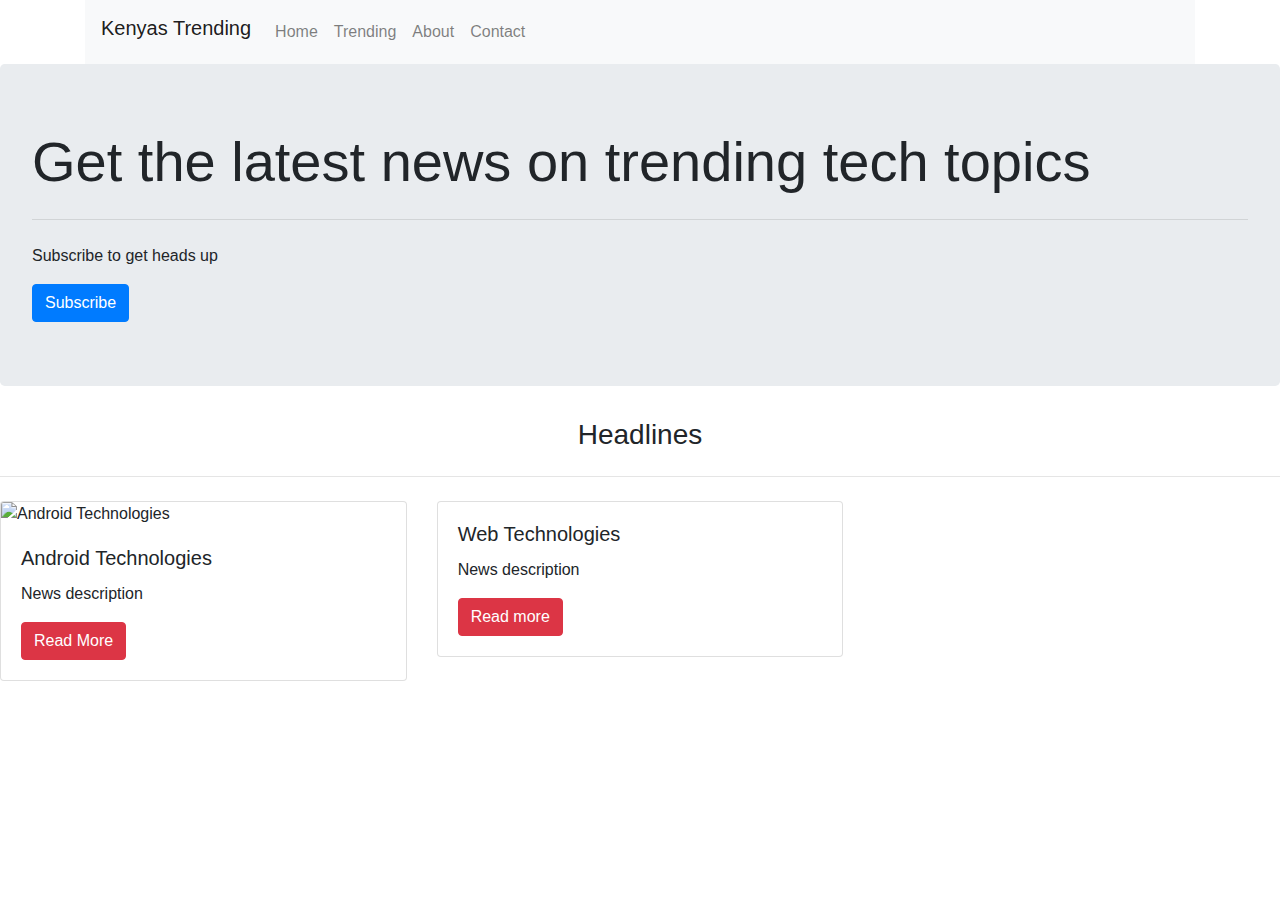
==== index.html @ 8bc7a679 "Initial commit" ====
<!DOCTYPE html>
<html lang="en">
<head>
    <meta charset="UTF-8">
    <meta name="viewport" content="width=device-width, initial-scale=1.0">
    <title>Kenyas Trending</title>

    <!--Bootstrap CSS-->
    <link rel="stylesheet" href="https://stackpath.bootstrapcdn.com/bootstrap/4.4.1/css/bootstrap.min.css">
    <link rel="stylesheet" href="style.css">
    <!--Bootstrap js-->
    <script src="https://ajax.googleapis.com/ajax/libs/jquery/3.4.1/jquery.min.js"></script>
    <script src="https://cdnjs.cloudflare.com/ajax/libs/popper.js/1.16.0/umd/popper.min.js"></script>
    <script src="https://maxcdn.bootstrapcdn.com/bootstrap/4.4.1/js/bootstrap.min.js"></script>
</head>
<body>
    <div class="container">
        <nav class="navbar navbar-expand-lg navbar-light bg-light">
            <a href="#" class="navbar-brand h1">Kenyas Trending</a>
            <button type="button" class="navbar-toggler" data-toggle="collapse"
             data-target="#newsMenu" aria-controls="newsMenu" aria-expanded="false"
              aria-label="Toggle navigation">
                <span class="navbar-toggler-icon"></span>
            </button>
            <div class="collapse navbar-collapse" id="newsMenu">
                <div class="navbar-nav">
                    <a href="#" class="nav-item nav-link">Home</a>
                    <a href="#" class="nav-item nav-link">Trending</a>
                    <a href="#" class="nav-item nav-link">About</a>
                    <a href="#" class="nav-item nav-link">Contact</a>
                </div>
            </div>
        </nav>
    </div>
    <div class="row">
        <div class="col-md-12">
            <div class="jumbotron">
                <h2 class="display-4">Get the latest news on trending tech topics</h2>
                <hr class="my-4">
                <p>Subscribe to get heads up</p>
                <button type="button" class="btn btn-primary">Subscribe</button>
            </div>
        </div>
    </div>

    <!--Headlines section-->
    <div class="row">
        <div class="col-md-12">
            <h3 class="text-center">Headlines</h3>
            <hr class="my-4">
        </div>
    </div>
    <div class="row">
        <div class="col-md-4 col-sm-6 col-s-12">
            <div class="card">
                <img class="card-img-top" src="https://images.unsplash.com/photo-1522937335625-b87ea99dc133?ixlib=rb-1.2.1&ixid=eyJhcHBfaWQiOjEyMDd9&auto=format&fit=crop&w=500&q=60" alt="Android Technologies">
                <div class="card-body">
                    <h5 class="card-title">Android Technologies</h5>
                    <p class="card-text">News description</p>
                    <a href="#" class="btn btn-danger">Read More</a>
                </div>
            </div>
        </div>
        <div class="col-md-4 col-sm-6 col-s-12">
            <div class="card">
                <img class="card-img-top" src="https://images.unsplash.com/photo-1498050108023-c5249f4df085?ixlib=rb-1.2.1&ixid=eyJhcHBfaWQiOjEyMDd9&auto=format&fit=crop&w=500&q=60" alt="">
                <div class="card-body">
                    <h5 class="card-title">Web Technologies</h5>
                    <p class="card-text">News description</p>
                    <a href="#" class="btn btn-danger">Read more</a>
                </div>
            </div>
        </div>
        
    </div>
</body>
</html>
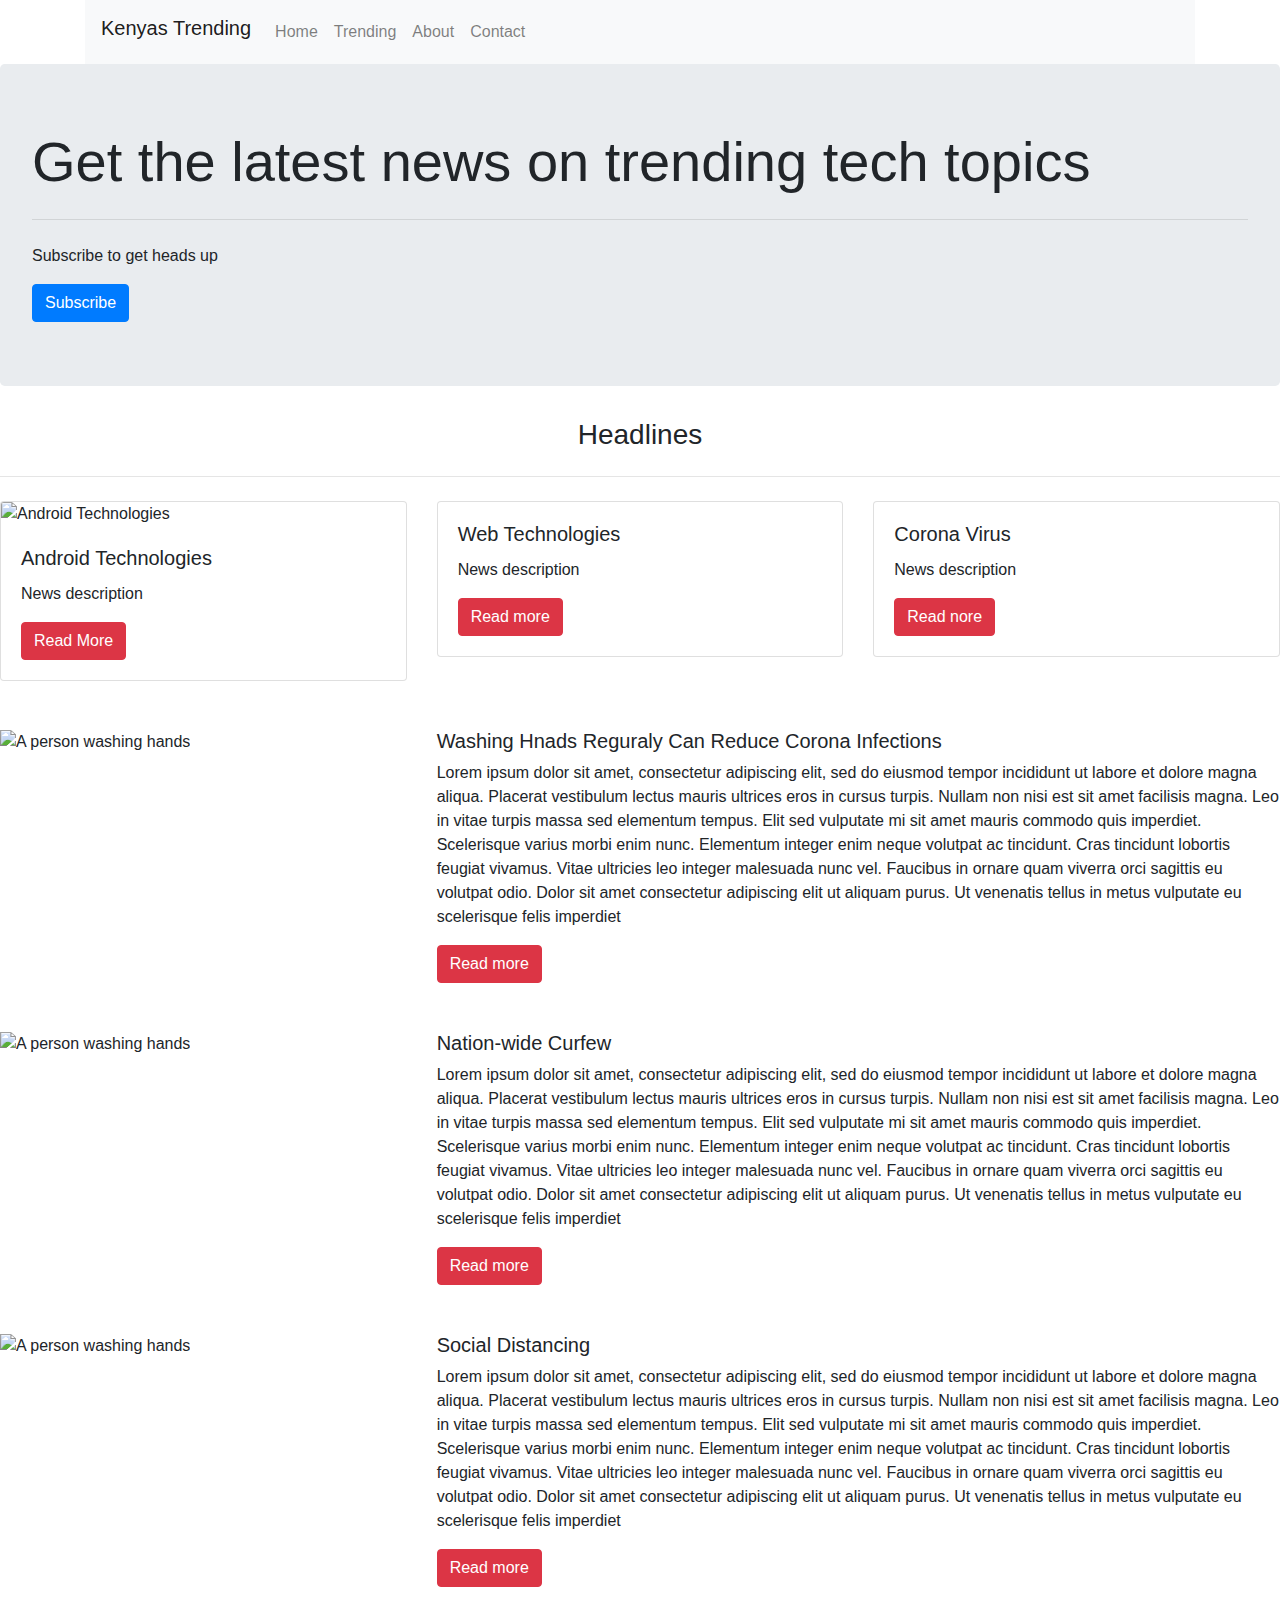
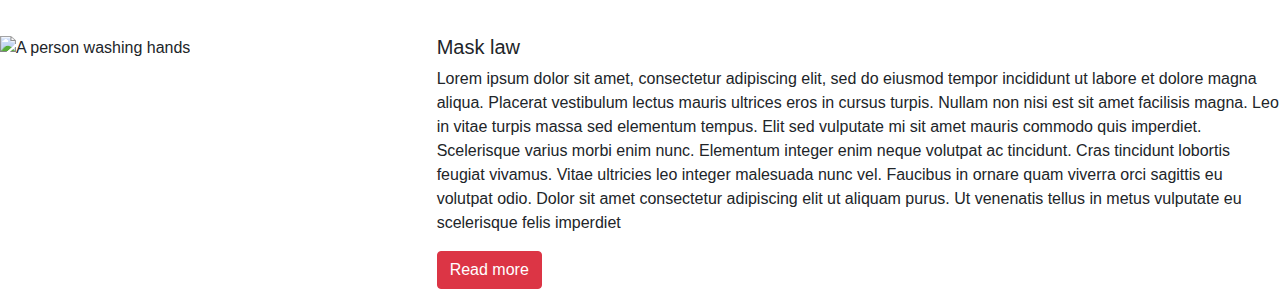
==== commit af1521ec: "Added news section" ====
--- a/index.html
+++ b/index.html
@@ -50,7 +50,9 @@
             <hr class="my-4">
         </div>
     </div>
+    <!--Card section-->
     <div class="row">
+        <!--Card one-->
         <div class="col-md-4 col-sm-6 col-s-12">
             <div class="card">
                 <img class="card-img-top" src="https://images.unsplash.com/photo-1522937335625-b87ea99dc133?ixlib=rb-1.2.1&ixid=eyJhcHBfaWQiOjEyMDd9&auto=format&fit=crop&w=500&q=60" alt="Android Technologies">
@@ -61,6 +63,7 @@
                 </div>
             </div>
         </div>
+        <!--Card two-->
         <div class="col-md-4 col-sm-6 col-s-12">
             <div class="card">
                 <img class="card-img-top" src="https://images.unsplash.com/photo-1498050108023-c5249f4df085?ixlib=rb-1.2.1&ixid=eyJhcHBfaWQiOjEyMDd9&auto=format&fit=crop&w=500&q=60" alt="">
@@ -71,6 +74,98 @@
                 </div>
             </div>
         </div>
+        <!--card three-->
+        <div class="col-md-4 col-sm-6 col-s-12">
+            <div class="card">
+                <img class="card-img-top" src="https://images.unsplash.com/photo-1560177112-fbfd5fde9566?ixlib=rb-1.2.1&ixid=eyJhcHBfaWQiOjEyMDd9&auto=format&fit=crop&w=500&q=60" alt="">
+                <div class="card-body">
+                    <h5 class="card-title">Corona Virus</h5>
+                    <p class="card-text">News description</p>
+                    <a href="#" class="btn btn-danger">Read nore</a>
+                </div>
+            </div>
+        </div>
+        
+    </div>
+
+    <div class="row mt-5">
+        <div class="col-md-4">
+           <img src="https://images.unsplash.com/photo-1584265549884-cb8ea486a613?ixlib=rb-1.2.1&ixid=eyJhcHBfaWQiOjEyMDd9&auto=format&fit=crop&w=400&q=60" alt="A person washing hands">
+        </div>
+        <div class="col-md-8">
+            <div class="row">
+                <div class="col-md-12">
+                    <h5>Washing Hnads Reguraly Can Reduce Corona Infections</h5>
+                </div>
+                <div class="col-md-12">
+                    <p>Lorem ipsum dolor sit amet, consectetur adipiscing elit, sed do eiusmod tempor incididunt ut labore et dolore magna aliqua. Placerat vestibulum lectus mauris ultrices eros in cursus turpis. Nullam non nisi est sit amet facilisis magna. Leo in vitae turpis massa sed elementum tempus. Elit sed vulputate mi sit amet mauris commodo quis imperdiet. Scelerisque varius morbi enim nunc. Elementum integer enim neque volutpat ac tincidunt. Cras tincidunt lobortis feugiat vivamus. Vitae ultricies leo integer malesuada nunc vel. Faucibus in ornare quam viverra orci sagittis eu volutpat odio. Dolor sit amet consectetur adipiscing elit ut aliquam purus. Ut venenatis tellus in metus vulputate eu scelerisque felis imperdiet</p>
+                </div>
+                <div class="col-md-12">
+                    <a href="#" class="btn btn-danger">Read more</a>
+                </div>
+            </div>
+        </div>
+
+        
+    </div>
+    <div class="row mt-5">
+        <div class="col-md-4">
+           <img src="https://images.unsplash.com/photo-1584483766114-2cea6facdf57?ixlib=rb-1.2.1&ixid=eyJhcHBfaWQiOjEyMDd9&auto=format&fit=crop&w=400&q=60" alt="A person washing hands">
+        </div>
+        <div class="col-md-8">
+            <div class="row">
+                <div class="col-md-12">
+                    <h5>Nation-wide Curfew</h5>
+                </div>
+                <div class="col-md-12">
+                    <p>Lorem ipsum dolor sit amet, consectetur adipiscing elit, sed do eiusmod tempor incididunt ut labore et dolore magna aliqua. Placerat vestibulum lectus mauris ultrices eros in cursus turpis. Nullam non nisi est sit amet facilisis magna. Leo in vitae turpis massa sed elementum tempus. Elit sed vulputate mi sit amet mauris commodo quis imperdiet. Scelerisque varius morbi enim nunc. Elementum integer enim neque volutpat ac tincidunt. Cras tincidunt lobortis feugiat vivamus. Vitae ultricies leo integer malesuada nunc vel. Faucibus in ornare quam viverra orci sagittis eu volutpat odio. Dolor sit amet consectetur adipiscing elit ut aliquam purus. Ut venenatis tellus in metus vulputate eu scelerisque felis imperdiet</p>
+                </div>
+                <div class="col-md-12">
+                    <a href="#" class="btn btn-danger">Read more</a>
+                </div>
+            </div>
+        </div>
+
+        
+    </div>
+    <div class="row mt-5">
+        <div class="col-md-4">
+           <img src="https://images.unsplash.com/photo-1584758669269-2f83147f4e1a?ixlib=rb-1.2.1&ixid=eyJhcHBfaWQiOjEyMDd9&auto=format&fit=crop&w=400&q=60" alt="A person washing hands">
+        </div>
+        <div class="col-md-8">
+            <div class="row">
+                <div class="col-md-12">
+                    <h5>Social Distancing</h5>
+                </div>
+                <div class="col-md-12">
+                    <p>Lorem ipsum dolor sit amet, consectetur adipiscing elit, sed do eiusmod tempor incididunt ut labore et dolore magna aliqua. Placerat vestibulum lectus mauris ultrices eros in cursus turpis. Nullam non nisi est sit amet facilisis magna. Leo in vitae turpis massa sed elementum tempus. Elit sed vulputate mi sit amet mauris commodo quis imperdiet. Scelerisque varius morbi enim nunc. Elementum integer enim neque volutpat ac tincidunt. Cras tincidunt lobortis feugiat vivamus. Vitae ultricies leo integer malesuada nunc vel. Faucibus in ornare quam viverra orci sagittis eu volutpat odio. Dolor sit amet consectetur adipiscing elit ut aliquam purus. Ut venenatis tellus in metus vulputate eu scelerisque felis imperdiet</p>
+                </div>
+                <div class="col-md-12">
+                    <a href="#" class="btn btn-danger">Read more</a>
+                </div>
+            </div>
+        </div>
+
+        
+    </div>
+    <div class="row mt-5">
+        <div class="col-md-4">
+           <img src="https://images.unsplash.com/photo-1582795003154-35736cf26353?ixlib=rb-1.2.1&ixid=eyJhcHBfaWQiOjEyMDd9&auto=format&fit=crop&w=400&q=60" alt="A person washing hands">
+        </div>
+        <div class="col-md-8">
+            <div class="row">
+                <div class="col-md-12">
+                    <h5>Mask law</h5>
+                </div>
+                <div class="col-md-12">
+                    <p>Lorem ipsum dolor sit amet, consectetur adipiscing elit, sed do eiusmod tempor incididunt ut labore et dolore magna aliqua. Placerat vestibulum lectus mauris ultrices eros in cursus turpis. Nullam non nisi est sit amet facilisis magna. Leo in vitae turpis massa sed elementum tempus. Elit sed vulputate mi sit amet mauris commodo quis imperdiet. Scelerisque varius morbi enim nunc. Elementum integer enim neque volutpat ac tincidunt. Cras tincidunt lobortis feugiat vivamus. Vitae ultricies leo integer malesuada nunc vel. Faucibus in ornare quam viverra orci sagittis eu volutpat odio. Dolor sit amet consectetur adipiscing elit ut aliquam purus. Ut venenatis tellus in metus vulputate eu scelerisque felis imperdiet</p>
+                </div>
+                <div class="col-md-12">
+                    <a href="#" class="btn btn-danger">Read more</a>
+                </div>
+            </div>
+        </div>
+
         
     </div>
 </body>
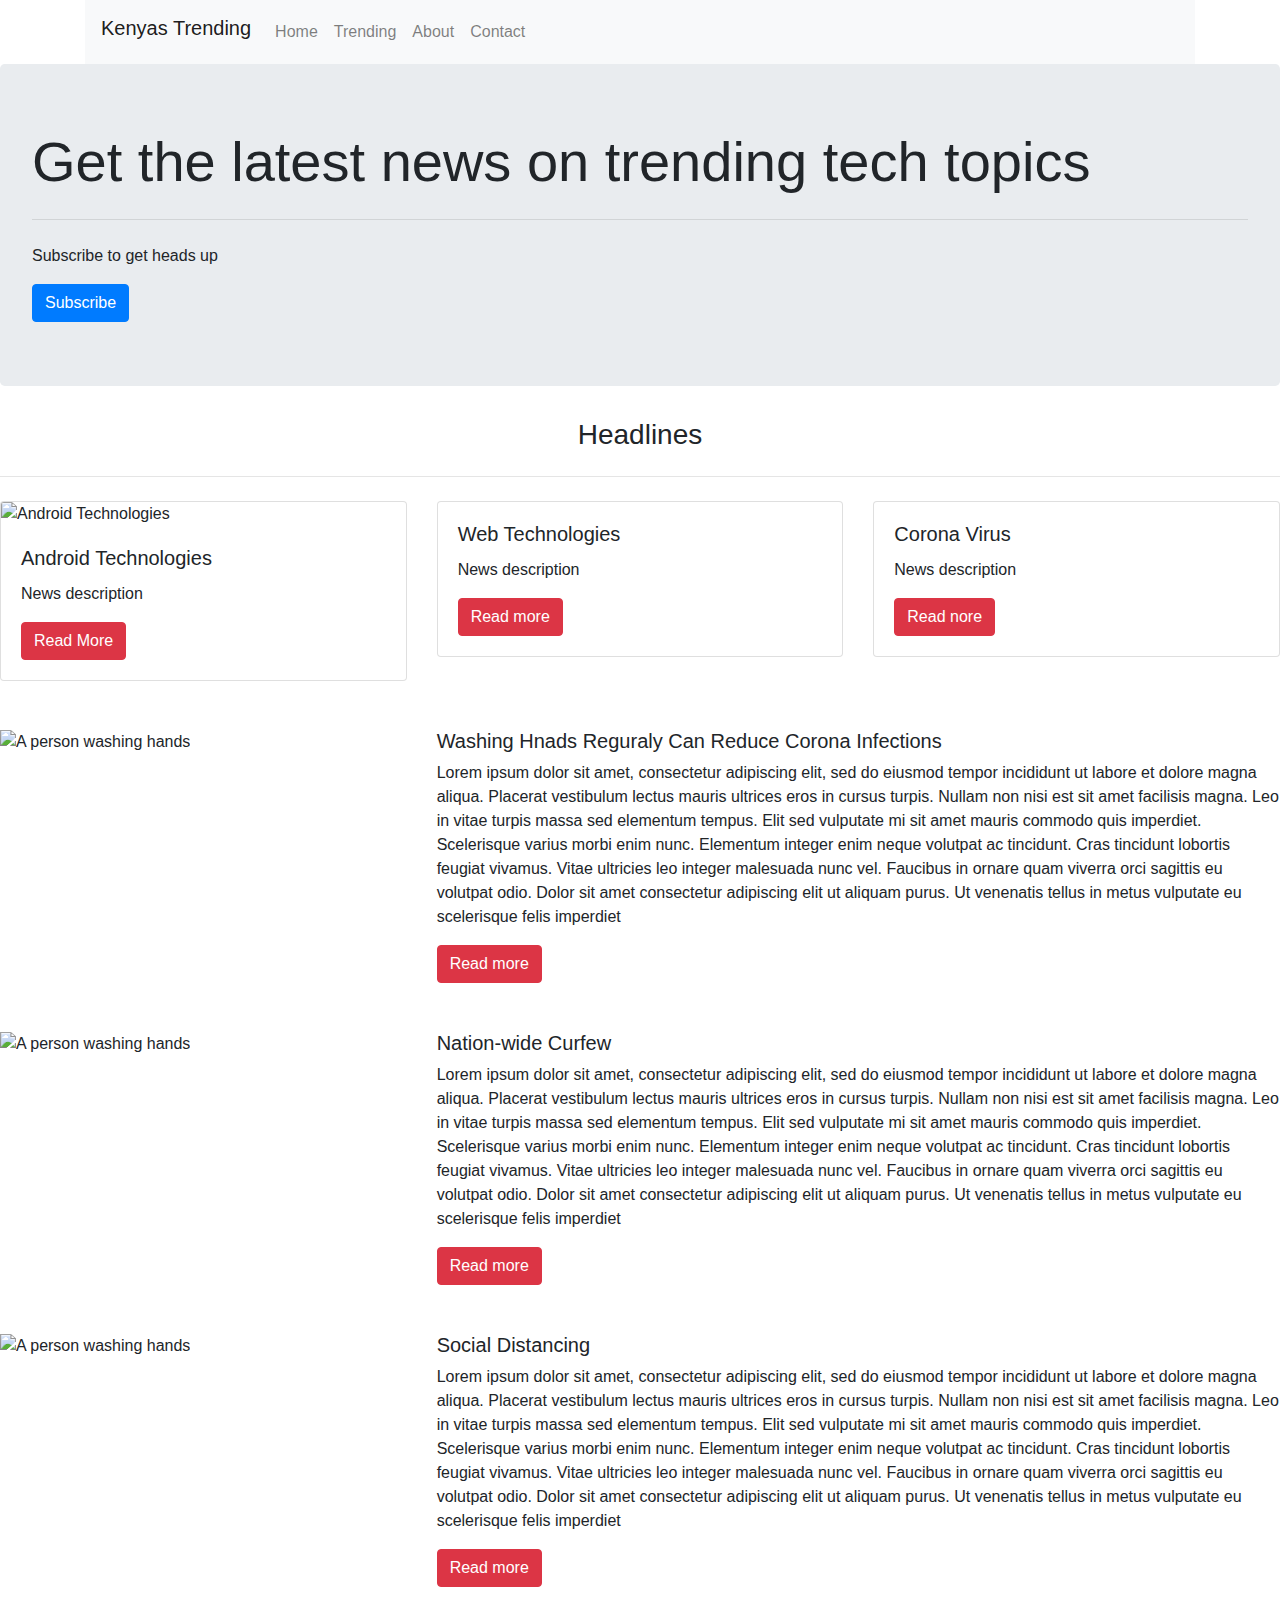
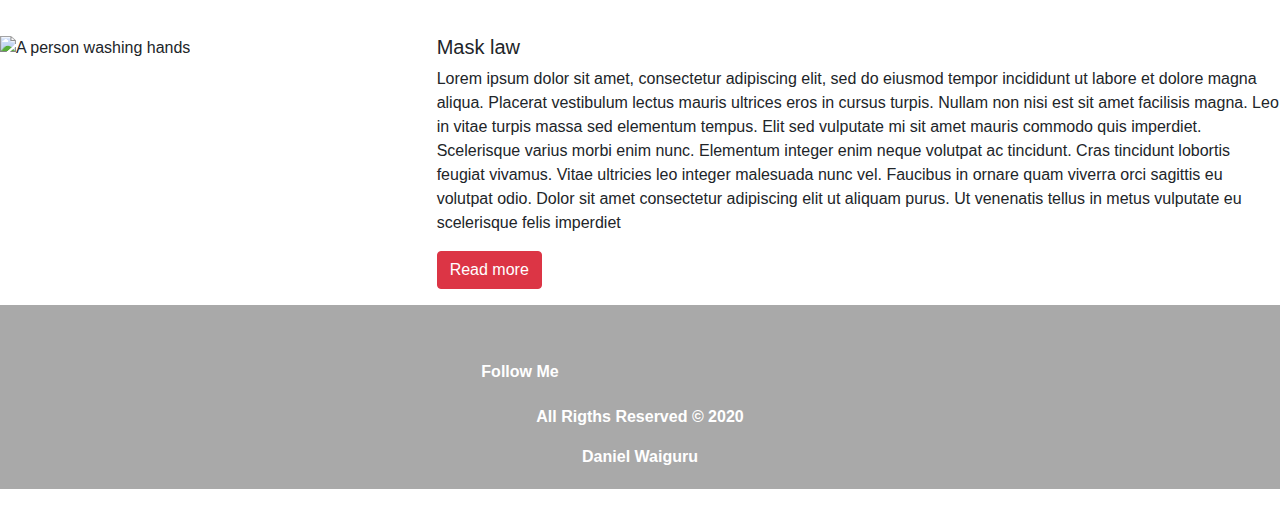
==== commit ecb98b02: "Added footer section" ====
--- a/index.html
+++ b/index.html
@@ -7,11 +7,16 @@
 
     <!--Bootstrap CSS-->
     <link rel="stylesheet" href="https://stackpath.bootstrapcdn.com/bootstrap/4.4.1/css/bootstrap.min.css">
-    <link rel="stylesheet" href="style.css">
+    <link rel="stylesheet" href="css/style.css">
     <!--Bootstrap js-->
     <script src="https://ajax.googleapis.com/ajax/libs/jquery/3.4.1/jquery.min.js"></script>
     <script src="https://cdnjs.cloudflare.com/ajax/libs/popper.js/1.16.0/umd/popper.min.js"></script>
     <script src="https://maxcdn.bootstrapcdn.com/bootstrap/4.4.1/js/bootstrap.min.js"></script>
+
+    <!--Font Awesome-->
+    <link rel="stylesheet" href="https://stackpath.bootstrapcdn.com/font-awesome/4.7.0/css/font-awesome.min.css">
+    <link rel="stylesheet" href="https://cdnjs.cloudflare.com/ajax/libs/font-awesome/5.11.2/css/all.css" integrity="sha256-46qynGAkLSFpVbEBog43gvNhfrOj+BmwXdxFgVK/Kvc=" crossorigin="anonymous" />
+    
 </head>
 <body>
     <div class="container">
@@ -59,7 +64,7 @@
                 <div class="card-body">
                     <h5 class="card-title">Android Technologies</h5>
                     <p class="card-text">News description</p>
-                    <a href="#" class="btn btn-danger">Read More</a>
+                    <a href="posts.html" class="btn btn-danger">Read More</a>
                 </div>
             </div>
         </div>
@@ -70,7 +75,7 @@
                 <div class="card-body">
                     <h5 class="card-title">Web Technologies</h5>
                     <p class="card-text">News description</p>
-                    <a href="#" class="btn btn-danger">Read more</a>
+                    <a href="posts.html" class="btn btn-danger">Read more</a>
                 </div>
             </div>
         </div>
@@ -81,7 +86,7 @@
                 <div class="card-body">
                     <h5 class="card-title">Corona Virus</h5>
                     <p class="card-text">News description</p>
-                    <a href="#" class="btn btn-danger">Read nore</a>
+                    <a href="posts.html" class="btn btn-danger">Read nore</a>
                 </div>
             </div>
         </div>
@@ -101,7 +106,7 @@
                     <p>Lorem ipsum dolor sit amet, consectetur adipiscing elit, sed do eiusmod tempor incididunt ut labore et dolore magna aliqua. Placerat vestibulum lectus mauris ultrices eros in cursus turpis. Nullam non nisi est sit amet facilisis magna. Leo in vitae turpis massa sed elementum tempus. Elit sed vulputate mi sit amet mauris commodo quis imperdiet. Scelerisque varius morbi enim nunc. Elementum integer enim neque volutpat ac tincidunt. Cras tincidunt lobortis feugiat vivamus. Vitae ultricies leo integer malesuada nunc vel. Faucibus in ornare quam viverra orci sagittis eu volutpat odio. Dolor sit amet consectetur adipiscing elit ut aliquam purus. Ut venenatis tellus in metus vulputate eu scelerisque felis imperdiet</p>
                 </div>
                 <div class="col-md-12">
-                    <a href="#" class="btn btn-danger">Read more</a>
+                    <a href="posts.html" class="btn btn-danger">Read more</a>
                 </div>
             </div>
         </div>
@@ -121,7 +126,7 @@
                     <p>Lorem ipsum dolor sit amet, consectetur adipiscing elit, sed do eiusmod tempor incididunt ut labore et dolore magna aliqua. Placerat vestibulum lectus mauris ultrices eros in cursus turpis. Nullam non nisi est sit amet facilisis magna. Leo in vitae turpis massa sed elementum tempus. Elit sed vulputate mi sit amet mauris commodo quis imperdiet. Scelerisque varius morbi enim nunc. Elementum integer enim neque volutpat ac tincidunt. Cras tincidunt lobortis feugiat vivamus. Vitae ultricies leo integer malesuada nunc vel. Faucibus in ornare quam viverra orci sagittis eu volutpat odio. Dolor sit amet consectetur adipiscing elit ut aliquam purus. Ut venenatis tellus in metus vulputate eu scelerisque felis imperdiet</p>
                 </div>
                 <div class="col-md-12">
-                    <a href="#" class="btn btn-danger">Read more</a>
+                    <a href="posts.html" class="btn btn-danger">Read more</a>
                 </div>
             </div>
         </div>
@@ -141,14 +146,14 @@
                     <p>Lorem ipsum dolor sit amet, consectetur adipiscing elit, sed do eiusmod tempor incididunt ut labore et dolore magna aliqua. Placerat vestibulum lectus mauris ultrices eros in cursus turpis. Nullam non nisi est sit amet facilisis magna. Leo in vitae turpis massa sed elementum tempus. Elit sed vulputate mi sit amet mauris commodo quis imperdiet. Scelerisque varius morbi enim nunc. Elementum integer enim neque volutpat ac tincidunt. Cras tincidunt lobortis feugiat vivamus. Vitae ultricies leo integer malesuada nunc vel. Faucibus in ornare quam viverra orci sagittis eu volutpat odio. Dolor sit amet consectetur adipiscing elit ut aliquam purus. Ut venenatis tellus in metus vulputate eu scelerisque felis imperdiet</p>
                 </div>
                 <div class="col-md-12">
-                    <a href="#" class="btn btn-danger">Read more</a>
+                    <a href="posts.html" class="btn btn-danger">Read more</a>
                 </div>
             </div>
         </div>
 
         
     </div>
-    <div class="row mt-5">
+    <div class="row mt-5 mb-3">
         <div class="col-md-4">
            <img src="https://images.unsplash.com/photo-1582795003154-35736cf26353?ixlib=rb-1.2.1&ixid=eyJhcHBfaWQiOjEyMDd9&auto=format&fit=crop&w=400&q=60" alt="A person washing hands">
         </div>
@@ -161,12 +166,25 @@
                     <p>Lorem ipsum dolor sit amet, consectetur adipiscing elit, sed do eiusmod tempor incididunt ut labore et dolore magna aliqua. Placerat vestibulum lectus mauris ultrices eros in cursus turpis. Nullam non nisi est sit amet facilisis magna. Leo in vitae turpis massa sed elementum tempus. Elit sed vulputate mi sit amet mauris commodo quis imperdiet. Scelerisque varius morbi enim nunc. Elementum integer enim neque volutpat ac tincidunt. Cras tincidunt lobortis feugiat vivamus. Vitae ultricies leo integer malesuada nunc vel. Faucibus in ornare quam viverra orci sagittis eu volutpat odio. Dolor sit amet consectetur adipiscing elit ut aliquam purus. Ut venenatis tellus in metus vulputate eu scelerisque felis imperdiet</p>
                 </div>
                 <div class="col-md-12">
-                    <a href="#" class="btn btn-danger">Read more</a>
+                    <a href="posts.html" class="btn btn-danger">Read more</a>
                 </div>
             </div>
         </div>
-
         
     </div>
+
+    <footer>
+        <div class="social-links">
+            
+            <p>Follow Me</p>
+            <a href="https://github.com/DanielWaiguru91"><i class="fab fa-github-square"></i></a>
+            <a href="https://www.facebook.com/danny.dannytoz.1"><i class="fab fa-facebook"></i></a>
+            <a href="https://twitter.com/Daniel_Waiguru"><i class="fab fa-twitter-square"></i></a>
+            <a href="#"><i class="fab fa-linkedin"></i></a>
+        </div>
+        <p>All Rigths Reserved &copy; 2020</p>
+        <p class="author">Daniel Waiguru</p>
+    </footer>
+
 </body>
 </html>--- a/css/style.css
+++ b/css/style.css
@@ -0,0 +1,34 @@
+*{
+    box-sizing: border-box;
+}
+footer{
+    padding-top: 50px;
+    background-image: url("https://images.unsplash.com/photo-1489875347897-49f64b51c1f8?ixlib=rb-1.2.1&ixid=eyJhcHBfaWQiOjEyMDd9&auto=format&fit=crop&w=400&q=60");
+    
+    background-size: cover;
+    background-color: darkgray;
+    text-align: center;
+    color: #ffffff;
+}
+.social-links{
+    padding-top: 5px;
+    display: flex;
+    justify-content: center;
+}
+.social-links i{
+    padding-right: 20px;
+    font-size: 30px;
+    color: #ffffff;
+}
+.social-links p{
+    padding-right: 70px;
+}
+footer p{
+    font-weight: bold;
+}
+.social-links i:hover{
+    color: slategray;
+}
+.author{
+    padding-bottom: 20px;
+}